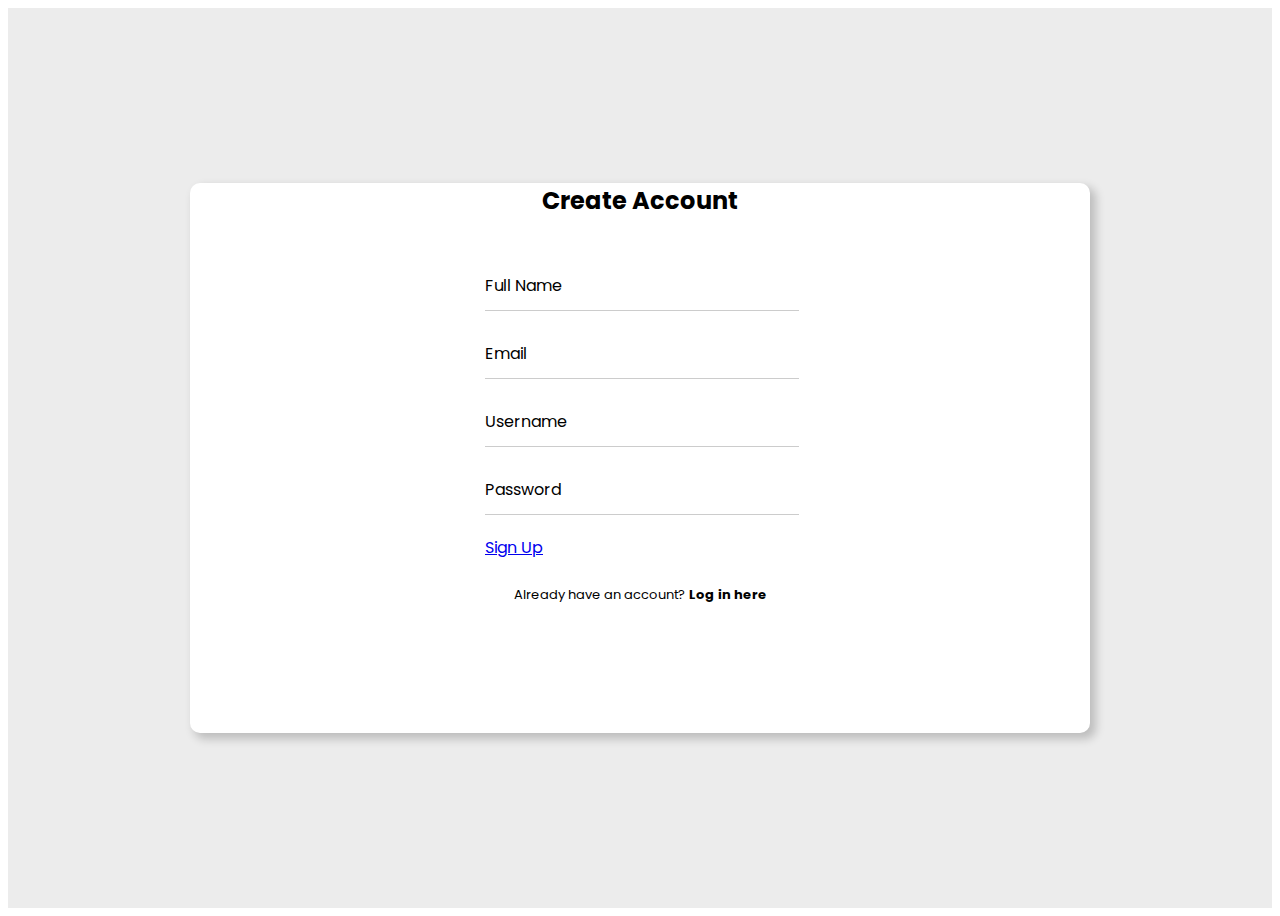
==== index.html @ 4b2dd8ff "Add files via upload" ====
<!DOCTYPE html>
<html>

<head>
    <meta charset="UTF-8">
    <meta name="viewport" content="width=device-width, initial-scale=1.0">
    <link rel="stylesheet" href="style.css">
    <link href="https://cdn.jsdelivr.net/npm/bootstrap@5.0.2/dist/css/bootstrap.min.css" rel="stylesheet"
        integrity="sha384-EVSTQN3/azprG1Anm3QDgpJLIm9Nao0Yz1ztcQTwFspd3yD65VohhpuuCOmLASjC" crossorigin="anonymous">
    <title>Manasvi : SignUp</title>
    <!-- font -->
    <link rel="preconnect" href="https://fonts.googleapis.com">
    <link rel="preconnect" href="https://fonts.gstatic.com" crossorigin>
    <link
        href="https://fonts.googleapis.com/css2?family=Poppins:ital,wght@0,100;0,200;0,300;0,400;0,500;0,600;0,700;0,800;0,900;1,100;1,200;1,300;1,400;1,500;1,600;1,700;1,800;1,900&display=swap"
        rel="stylesheet">

</head>

<body>
    <div class="wrapper">
        <div class="container main">
            <div class="row">
                <div class="col-md-6 side-image">
                </div>

                <div class="col-md-6 right">
                    <div class="input-box">
                        <header>Create Account</header>
                        <form action="#">
                            <div class="input-field">
                                <input type="text" class="input" id="fullname"  required>
                                <label for="fullaname">Full Name</label>
                            </div>
                            <div class="input-field">
                                <input type="text" class="input" id="email" required>
                                <label for="email">Email</label>
                            </div>
                            <div class="input-field">
                                <input type="text" class="input" id="username" required>
                                <label for="username">Username</label>
                            </div>
                            <div class="input-field">
                                <input type="password" class="input" id="password" required>
                                <label for="password">Password</label>
                            </div>
                            <div class="input-field">
                                <a href="home.html" class="btn bg-primary text-white">Sign Up</a>
                            </div>
                            <div class="signin">
                                <span>Already have an account? <a href="login.html">Log in here</a></span>
                            </div>
                        </form>
                    </div>
                </div>
            </div>
        </div>
    </div>
</body>

</html>
---- style.css ----
* {
    font-family: "Poppins", sans-serif;
}

.wrapper {
    background: #ececec;
    padding: 0 20px 0 20px;
}

.main {
    display: flex;
    justify-content: center;
    align-items: center;
    min-height: 100vh;
}

.side-image {
    background-image: url("Images/sapiens\ \(1\).png");
    background-position: center;
    background-size: contain;
    background-repeat: no-repeat;
    border-radius: 10px 0 0 10px;
    position: relative;
}

.row {
    width: 900px;
    height: 550px;
    border-radius: 10px;
    background: #fff;
    padding: 0px;
    box-shadow: 5px 5px 10px 1px rgba(0, 0, 0, 0.2);
}

.right {
    display: flex;
    justify-content: center;
    align-items: center;
    position: relative;
}

.input-box {
    width: 330px;
    box-sizing: border-box;
}

.side-image img {
    width: 35px;
    position: absolute;
    top: 30px;
    left: 30px;
}

.input-box header {
    font-size: 1.5rem;
    font-weight: 700;
    text-align: center;
    margin-bottom: 45px;
}

.input-field {
    display: flex;
    flex-direction: column;
    position: relative;
    padding: 0 10px 0 10px;
}

.input {
    height: 45px;
    width: 100%;
    background: transparent;
    border: none;
    border-bottom: 1px solid rgba(0, 0, 0, 0.2);
    outline: none;
    margin-bottom: 20px;
    color: #40414a;
}

.input-box .input-field label {
    position: absolute;
    top: 10px;
    left: 10px;
    pointer-events: none;
    transition: .5s;
}

.input-field input:focus~label {
    top: -10px;
    font-size: 13px;
}

.input-field input:valid~label {
    top: -10px;
    font-size: 13px;
    color: #5d5076;
}

.input-field .input:focus,
.input-field .input:valid {
    border-bottom: 1px solid #743ae1;
}

.submit {
    border: none;
    outline: none;
    height: 45px;
    background: #ececec;
    border-radius: 5px;
    transition: .4s;
}

.submit:hover {
    background: rgba(37, 95, 156, 0.937);
    color: #fff;
}

.signin {
    text-align: center;
    font-size: small;
    margin-top: 25px;
}

span a {
    text-decoration: none;
    font-weight: 700;
    color: #000;
    transition: .5s;
}

span a:hover {
    text-decoration: underline;
    color: #000;
}

@media only screen and (max-width: 768px) {
    .side-image {
        border-radius: 10px 10px 0 0;
    }

    .side-image img {
        width: 50px;
        position: absolute;
        top: 20px;
        left: 47%;
    }

    .row {
        max-width: 420px;
        width: 100%;
    }
}
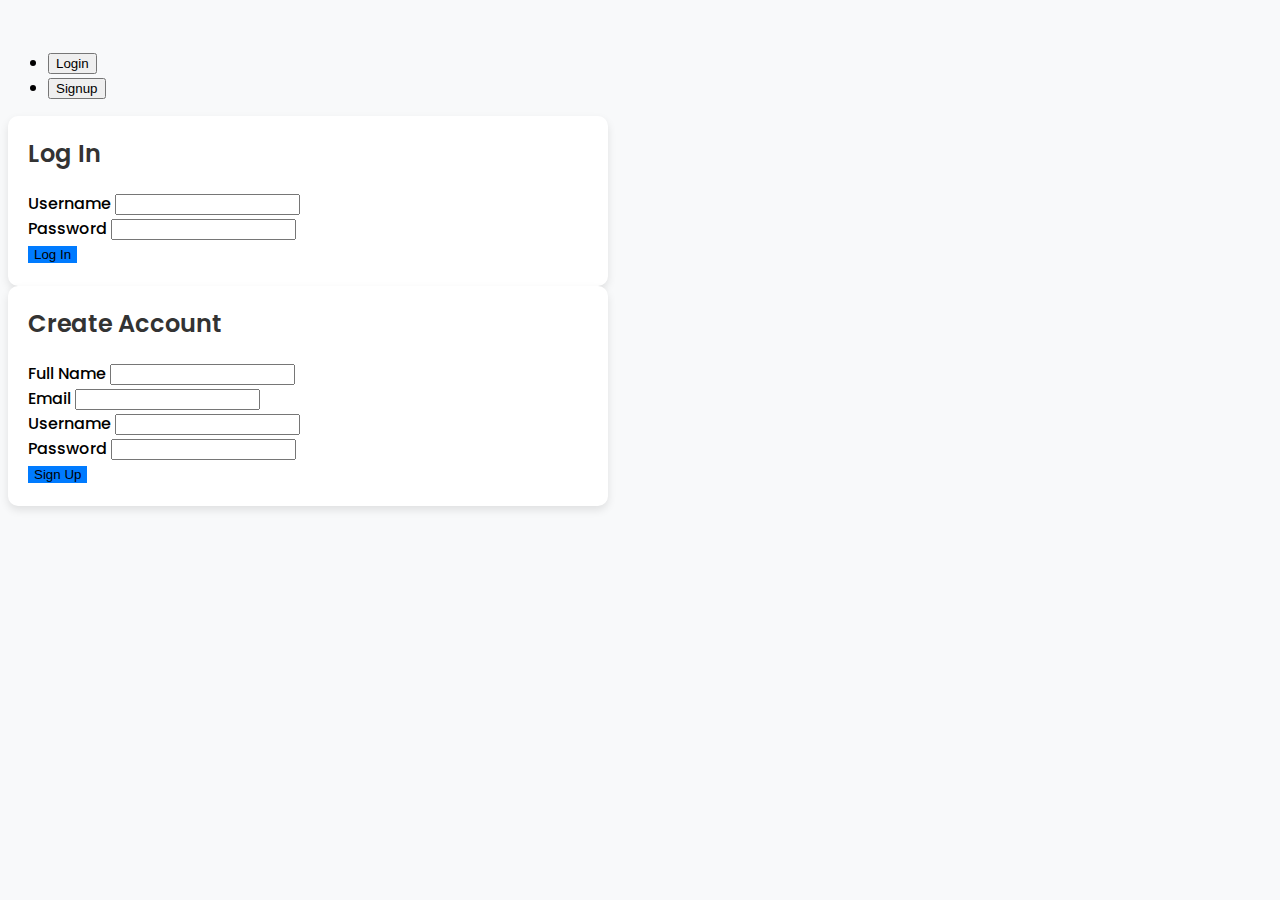
==== commit 37964e22: "Added validation" ====
--- a/index.html
+++ b/index.html
@@ -1,61 +1,269 @@
 <!DOCTYPE html>
-<html>
+<html lang="en">
 
 <head>
     <meta charset="UTF-8">
     <meta name="viewport" content="width=device-width, initial-scale=1.0">
-    <link rel="stylesheet" href="style.css">
+    <title>Login Signup</title>
+
+    <!-- Bootstrap CSS -->
     <link href="https://cdn.jsdelivr.net/npm/bootstrap@5.0.2/dist/css/bootstrap.min.css" rel="stylesheet"
         integrity="sha384-EVSTQN3/azprG1Anm3QDgpJLIm9Nao0Yz1ztcQTwFspd3yD65VohhpuuCOmLASjC" crossorigin="anonymous">
-    <title>Manasvi : SignUp</title>
-    <!-- font -->
-    <link rel="preconnect" href="https://fonts.googleapis.com">
-    <link rel="preconnect" href="https://fonts.gstatic.com" crossorigin>
-    <link
-        href="https://fonts.googleapis.com/css2?family=Poppins:ital,wght@0,100;0,200;0,300;0,400;0,500;0,600;0,700;0,800;0,900;1,100;1,200;1,300;1,400;1,500;1,600;1,700;1,800;1,900&display=swap"
+
+    <!-- Font Awesome Icons -->
+    <link rel="stylesheet" href="https://cdnjs.cloudflare.com/ajax/libs/font-awesome/6.6.0/css/all.min.css"
+        integrity="sha512-Kc323vGBEqzTmouAECnVceyQqyqdsSiqLQISBL29aUW4U/M7pSPA/gEUZQqv1cwx4OnYxTxve5UMg5GT6L4JJg=="
+        crossorigin="anonymous" referrerpolicy="no-referrer" />
+
+    <!-- Google Fonts -->
+    <link href="https://fonts.googleapis.com/css2?family=Poppins:wght@300;400;500;600;700&display=swap"
         rel="stylesheet">
 
+    <!-- Custom CSS -->
+    <style>
+        body {
+            font-family: 'Poppins', sans-serif;
+            background-color: #f8f9fa;
+        }
+
+        .container {
+            margin-top: 50px;
+            max-width: 600px;
+        }
+
+        .input-box {
+            background: #ffffff;
+            padding: 20px;
+            border-radius: 10px;
+            box-shadow: 0 4px 8px rgba(0, 0, 0, 0.1);
+        }
+
+        header {
+            font-size: 24px;
+            font-weight: 600;
+            margin-bottom: 20px;
+            color: #333;
+        }
+
+        .form-label {
+            font-weight: 500;
+        }
+
+        .btn-primary {
+            background-color: #007bff;
+            border: none;
+        }
+
+        .btn-primary:hover {
+            background-color: #0056b3;
+        }
+
+        .text-danger {
+            font-size: 12px;
+        }
+
+        .signin {
+            margin-top: 15px;
+            font-size: 14px;
+        }
+
+        .signin a {
+            color: #007bff;
+            text-decoration: none;
+        }
+
+        .signin a:hover {
+            text-decoration: underline;
+        }
+    </style>
 </head>
 
 <body>
-    <div class="wrapper">
-        <div class="container main">
-            <div class="row">
-                <div class="col-md-6 side-image">
-                </div>
-
-                <div class="col-md-6 right">
-                    <div class="input-box">
-                        <header>Create Account</header>
-                        <form action="#">
-                            <div class="input-field">
-                                <input type="text" class="input" id="fullname"  required>
-                                <label for="fullaname">Full Name</label>
-                            </div>
-                            <div class="input-field">
-                                <input type="text" class="input" id="email" required>
-                                <label for="email">Email</label>
-                            </div>
-                            <div class="input-field">
-                                <input type="text" class="input" id="username" required>
-                                <label for="username">Username</label>
-                            </div>
-                            <div class="input-field">
-                                <input type="password" class="input" id="password" required>
-                                <label for="password">Password</label>
-                            </div>
-                            <div class="input-field">
-                                <a href="home.html" class="btn bg-primary text-white">Sign Up</a>
-                            </div>
-                            <div class="signin">
-                                <span>Already have an account? <a href="login.html">Log in here</a></span>
-                            </div>
-                        </form>
+    <div class="container">
+        <div class="d-flex justify-content-center">
+            <ul class="nav nav-pills mb-3" id="pills-tab" role="tablist">
+                <li class="nav-item" role="presentation">
+                    <button class="nav-link active" id="pills-home-tab" data-bs-toggle="pill"
+                        data-bs-target="#pills-home" type="button" role="tab" aria-controls="pills-home"
+                        aria-selected="true">Login</button>
+                </li>
+                <li class="nav-item" role="presentation">
+                    <button class="nav-link" id="pills-profile-tab" data-bs-toggle="pill"
+                        data-bs-target="#pills-profile" type="button" role="tab" aria-controls="pills-profile"
+                        aria-selected="false">Signup</button>
+                </li>
+            </ul>
+        </div>
+
+        <div class="tab-content" id="pills-tabContent">
+            <!-- Login Form -->
+            <div class="tab-pane fade show active" id="pills-home" role="tabpanel" aria-labelledby="pills-home-tab">
+                <div class="input-box">
+                    <div class="d-flex justify-content-center">
+                        <header>Log In</header>
                     </div>
+                   
+                    <form name="login_form" onsubmit="return validateLogin();">
+                        <div class="mb-3">
+                            <label for="loginUsername" class="form-label">Username</label>
+                            <input type="text" id="loginUsername" class="form-control" name="u_name">
+                            <small class="text-danger" id="login-username-validation"></small>
+                        </div>
+                        <div class="mb-3">
+                            <label for="loginPassword" class="form-label">Password</label>
+                            <input type="password" id="loginPassword" class="form-control" name="u_pass">
+                            <small class="text-danger" id="login-password-validation"></small>
+                        </div>
+                        <div class="mb-3">
+                            <button type="submit" class="btn btn-primary w-100">Log In</button>
+                        </div>
+                        <!-- <div class="signin text-center">
+                            <span>Don't have an account? <a href="#">Sign Up here</a></span>
+                        </div> -->
+                    </form>
                 </div>
             </div>
+            <!-- login form end -->
+
+            <!-- Signup Form -->
+            <div class="tab-pane fade" id="pills-profile" role="tabpanel" aria-labelledby="pills-profile-tab">
+                <div class="input-box">
+                    <div class="d-flex justify-content-center">
+                        <header>Create Account</header>
+                    </div>
+                    <form name="signup_form" onsubmit="return validateSignup();">
+                        <div class="mb-3">
+                            <label for="signupFullName" class="form-label">Full Name</label>
+                            <input type="text" id="signupFullName" class="form-control" name="full-name">
+                            <small class="text-danger" id="signup-fullname-validation"></small>
+                        </div>
+                        <div class="mb-3">
+                            <label for="signupEmail" class="form-label">Email</label>
+                            <input type="email" id="signupEmail" class="form-control" name="u_email">
+                            <small class="text-danger" id="signup-email-validation"></small>
+                        </div>
+                        <div class="mb-3">
+                            <label for="signupUsername" class="form-label">Username</label>
+                            <input type="text" id="signupUsername" class="form-control" name="u_name">
+                            <small class="text-danger" id="signup-username-validation"></small>
+                        </div>
+                        <div class="mb-3">
+                            <label for="signupPassword" class="form-label">Password</label>
+                            <input type="password" id="signupPassword" class="form-control" name="u_pass">
+                            <small class="text-danger" id="signup-password-validation"></small>
+                        </div>
+                        <div class="mb-3">
+                            <button type="submit" class="btn btn-primary w-100">Sign Up</button>
+                        </div>
+                        <!-- <div class="signin text-center">
+                            <span>Already have an account? <a href="#">Log in here</a></span>
+                        </div> -->
+                    </form>
+                </div>
+            </div>
+            <!-- signup form end -->
         </div>
     </div>
+
+    <!-- Bootstrap JS -->
+    <script src="https://cdn.jsdelivr.net/npm/bootstrap@5.0.2/dist/js/bootstrap.bundle.min.js"
+        integrity="sha384-MrcW6ZMFYlzcLA8Nl+NtUVF0sA7MsXsP1UyJoMp4YLEuNSfAP+JcXn/tWtIaxVXM"
+        crossorigin="anonymous"></script>
+
+    <!-- Login Validation Script -->
+    <script>
+        function validateLogin() {
+            let isValid = true;
+
+            const loginUsername = document.getElementById('loginUsername');
+            const loginUsernameValidation = document.getElementById('login-username-validation');
+            if (loginUsername.value.trim() === "") {
+                loginUsername.classList.add('is-invalid');
+                loginUsernameValidation.innerText = "Username is required.";
+                isValid = false;
+            } else {
+                loginUsername.classList.remove('is-invalid');
+                loginUsername.classList.add('is-valid');
+                loginUsernameValidation.innerText = "";
+            }
+
+            const loginPassword = document.getElementById('loginPassword');
+            const loginPasswordValidation = document.getElementById('login-password-validation');
+            if (loginPassword.value.trim() === "") {
+                loginPassword.classList.add('is-invalid');
+                loginPasswordValidation.innerText = "Password is required.";
+                isValid = false;
+            } else {
+                loginPassword.classList.remove('is-invalid');
+                loginPassword.classList.add('is-valid');
+                loginPasswordValidation.innerText = "";
+            }
+
+            return isValid;
+        }
+    </script>
+
+    <!-- Signup Validation Script -->
+    <script>
+        function validateSignup() {
+            let isValid = true;
+
+            // Full Name Validation
+            const fullname = document.getElementById('signupFullName');
+            const fullnameValidation = document.getElementById('signup-fullname-validation');
+            if (fullname.value.trim() === "") {
+                fullname.classList.add('is-invalid');
+                fullnameValidation.innerText = "Full Name is required.";
+                isValid = false;
+            } else {
+                fullname.classList.remove('is-invalid');
+                fullname.classList.add('is-valid');
+                fullnameValidation.innerText = "";
+            }
+
+            // Email Validation
+            const email = document.getElementById('signupEmail');
+            const emailValidation = document.getElementById('signup-email-validation');
+            const emailPattern = /^[^\s@]+@[^\s@]+\.[^\s@]+$/;
+            if (email.value.trim() === "" || !emailPattern.test(email.value)) {
+                email.classList.add('is-invalid');
+                emailValidation.innerText = "Valid Email is required.";
+                isValid = false;
+            } else {
+                email.classList.remove('is-invalid');
+                email.classList.add('is-valid');
+                emailValidation.innerText = "";
+            }
+
+            // Username Validation
+            const username = document.getElementById('signupUsername');
+            const usernameValidation = document.getElementById('signup-username-validation');
+            if (username.value.trim() === "") {
+                username.classList.add('is-invalid');
+                usernameValidation.innerText = "Username is required.";
+                isValid = false;
+            } else {
+                username.classList.remove('is-invalid');
+                username.classList.add('is-valid');
+                usernameValidation.innerText = "";
+            }
+
+            // Password Validation
+            const password = document.getElementById('signupPassword');
+            const passwordValidation = document.getElementById('signup-password-validation');
+            if (password.value.trim() === "") {
+                password.classList.add('is-invalid');
+                passwordValidation.innerText = "Password is required.";
+                isValid = false;
+            } else {
+                password.classList.remove('is-invalid');
+                password.classList.add('is-valid');
+                passwordValidation.innerText = "";
+            }
+
+            return isValid;
+        }
+    </script>
 </body>
 
 </html>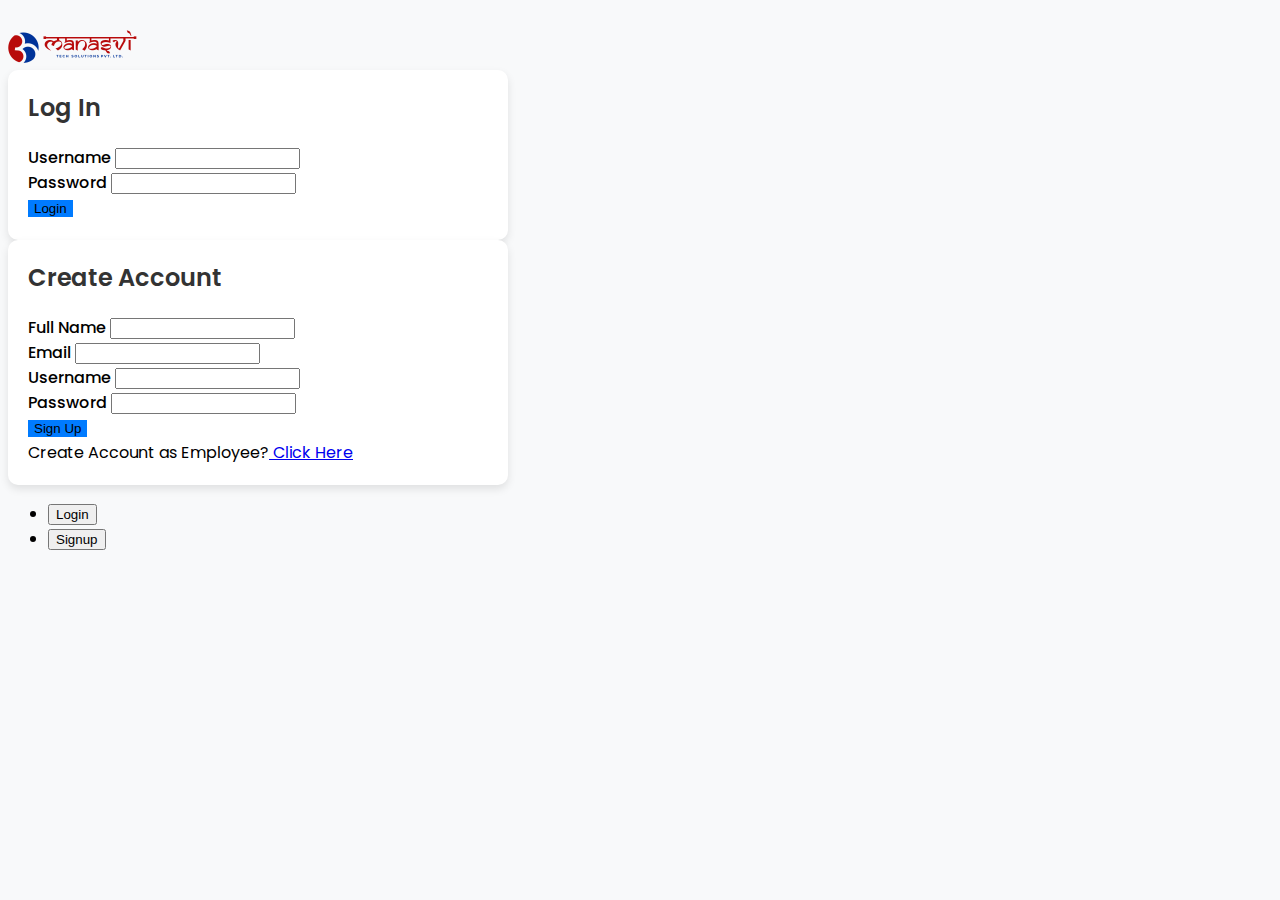
==== commit 7844d597: "loginandSignup Sectoin changes" ====
--- a/index.html
+++ b/index.html
@@ -27,8 +27,8 @@
         }
 
         .container {
-            margin-top: 50px;
-            max-width: 600px;
+            margin-top: 30px;
+            max-width: 500px;
         }
 
         .input-box {
@@ -80,7 +80,82 @@
 
 <body>
     <div class="container">
-        <div class="d-flex justify-content-center">
+        <div class="row justify-content-center mb-3">
+            <img src="Images/M_logo.png" alt="Manasvi Logo" class="w-50 ">
+        </div>
+       
+
+        <div class="tab-content" id="pills-tabContent">
+            <!-- Login Form -->
+            <div class="tab-pane fade show active" id="pills-home" role="tabpanel" aria-labelledby="pills-home-tab">
+                <div class="input-box">
+                    <div class="d-flex justify-content-center">
+                        <header>Log In</header>
+                    </div>
+                   
+                    <form name="login_form" onsubmit="return validateLogin();">
+                        <div class="mb-3">
+                            <label for="loginUsername" class="form-label">Username</label>
+                            <input type="text" id="loginUsername" class="form-control" name="u_name">
+                            <small class="text-danger" id="login-username-validation"></small>
+                        </div>
+                        <div class="mb-3">
+                            <label for="loginPassword" class="form-label">Password</label>
+                            <input type="password" id="loginPassword" class="form-control" name="u_pass">
+                            <small class="text-danger" id="login-password-validation"></small>
+                        </div>
+                        <div class="row d-flex justify-content-center">
+                            <div class="mb-3 w-25 ">
+                                <button type="submit" class="btn btn-primary w-100">Login</button>
+                            </div>
+                        </div>
+                    </form>
+                </div>
+            </div>
+            <!-- login form end -->
+
+            <!-- Signup Form -->
+            <div class="tab-pane fade" id="pills-profile" role="tabpanel" aria-labelledby="pills-profile-tab">
+                <div class="input-box">
+                    <div class="d-flex justify-content-center">
+                        <header>Create Account</header>
+                    </div>
+                    <form name="signup_form" onsubmit="return validateSignup();">
+                        <div class="mb-3">
+                            <label for="signupFullName" class="form-label">Full Name</label>
+                            <input type="text" id="signupFullName" class="form-control" name="full-name">
+                            <small class="text-danger" id="signup-fullname-validation"></small>
+                        </div>
+                        <div class="mb-3">
+                            <label for="signupEmail" class="form-label">Email</label>
+                            <input type="email" id="signupEmail" class="form-control" name="u_email">
+                            <small class="text-danger" id="signup-email-validation"></small>
+                        </div>
+                        <div class="mb-3">
+                            <label for="signupUsername" class="form-label">Username</label>
+                            <input type="text" id="signupUsername" class="form-control" name="u_name">
+                            <small class="text-danger" id="signup-username-validation"></small>
+                        </div>
+                        <div class="mb-3">
+                            <label for="signupPassword" class="form-label">Password</label>
+                            <input type="password" id="signupPassword" class="form-control" name="u_pass">
+                            <small class="text-danger" id="signup-password-validation"></small>
+                        </div>
+                        <div class="row d-flex justify-content-center">
+                            <div class="mb-3 w-25 ">
+                                <button type="submit" class="btn btn-primary w-100">Sign Up</button>
+                            </div>
+                        </div>
+                        <div class="text-center">
+                            <span>Create Account as Employee?<a href="employee-signup.html"> Click Here</a></span>
+                        </div>
+                    </form>
+                </div>
+            </div>
+            <!-- signup form end -->
+        </div>
+
+        <div class="d-flex justify-content-center mt-3">
             <ul class="nav nav-pills mb-3" id="pills-tab" role="tablist">
                 <li class="nav-item" role="presentation">
                     <button class="nav-link active" id="pills-home-tab" data-bs-toggle="pill"
@@ -94,75 +169,6 @@
                 </li>
             </ul>
         </div>
-
-        <div class="tab-content" id="pills-tabContent">
-            <!-- Login Form -->
-            <div class="tab-pane fade show active" id="pills-home" role="tabpanel" aria-labelledby="pills-home-tab">
-                <div class="input-box">
-                    <div class="d-flex justify-content-center">
-                        <header>Log In</header>
-                    </div>
-                   
-                    <form name="login_form" onsubmit="return validateLogin();">
-                        <div class="mb-3">
-                            <label for="loginUsername" class="form-label">Username</label>
-                            <input type="text" id="loginUsername" class="form-control" name="u_name">
-                            <small class="text-danger" id="login-username-validation"></small>
-                        </div>
-                        <div class="mb-3">
-                            <label for="loginPassword" class="form-label">Password</label>
-                            <input type="password" id="loginPassword" class="form-control" name="u_pass">
-                            <small class="text-danger" id="login-password-validation"></small>
-                        </div>
-                        <div class="mb-3">
-                            <button type="submit" class="btn btn-primary w-100">Log In</button>
-                        </div>
-                        <!-- <div class="signin text-center">
-                            <span>Don't have an account? <a href="#">Sign Up here</a></span>
-                        </div> -->
-                    </form>
-                </div>
-            </div>
-            <!-- login form end -->
-
-            <!-- Signup Form -->
-            <div class="tab-pane fade" id="pills-profile" role="tabpanel" aria-labelledby="pills-profile-tab">
-                <div class="input-box">
-                    <div class="d-flex justify-content-center">
-                        <header>Create Account</header>
-                    </div>
-                    <form name="signup_form" onsubmit="return validateSignup();">
-                        <div class="mb-3">
-                            <label for="signupFullName" class="form-label">Full Name</label>
-                            <input type="text" id="signupFullName" class="form-control" name="full-name">
-                            <small class="text-danger" id="signup-fullname-validation"></small>
-                        </div>
-                        <div class="mb-3">
-                            <label for="signupEmail" class="form-label">Email</label>
-                            <input type="email" id="signupEmail" class="form-control" name="u_email">
-                            <small class="text-danger" id="signup-email-validation"></small>
-                        </div>
-                        <div class="mb-3">
-                            <label for="signupUsername" class="form-label">Username</label>
-                            <input type="text" id="signupUsername" class="form-control" name="u_name">
-                            <small class="text-danger" id="signup-username-validation"></small>
-                        </div>
-                        <div class="mb-3">
-                            <label for="signupPassword" class="form-label">Password</label>
-                            <input type="password" id="signupPassword" class="form-control" name="u_pass">
-                            <small class="text-danger" id="signup-password-validation"></small>
-                        </div>
-                        <div class="mb-3">
-                            <button type="submit" class="btn btn-primary w-100">Sign Up</button>
-                        </div>
-                        <!-- <div class="signin text-center">
-                            <span>Already have an account? <a href="#">Log in here</a></span>
-                        </div> -->
-                    </form>
-                </div>
-            </div>
-            <!-- signup form end -->
-        </div>
     </div>
 
     <!-- Bootstrap JS -->
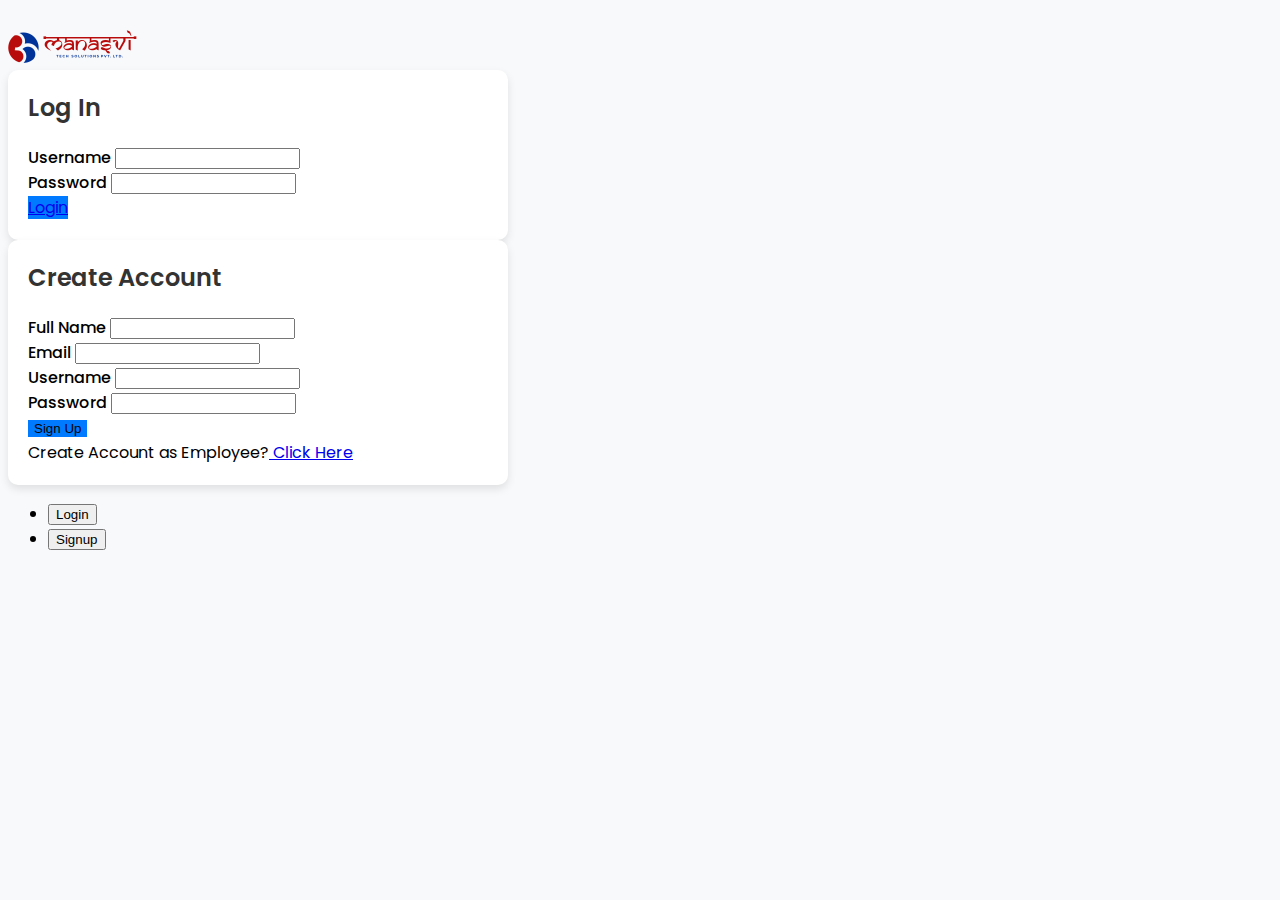
==== commit 1253c947: "button added" ====
--- a/index.html
+++ b/index.html
@@ -106,7 +106,8 @@
                         </div>
                         <div class="row d-flex justify-content-center">
                             <div class="mb-3 w-25 ">
-                                <button type="submit" class="btn btn-primary w-100">Login</button>
+                                <!-- <button type="submit" class="btn btn-primary w-100">Login</button> -->
+                                 <a href="home.html" class="btn btn-primary">Login</a>
                             </div>
                         </div>
                     </form>
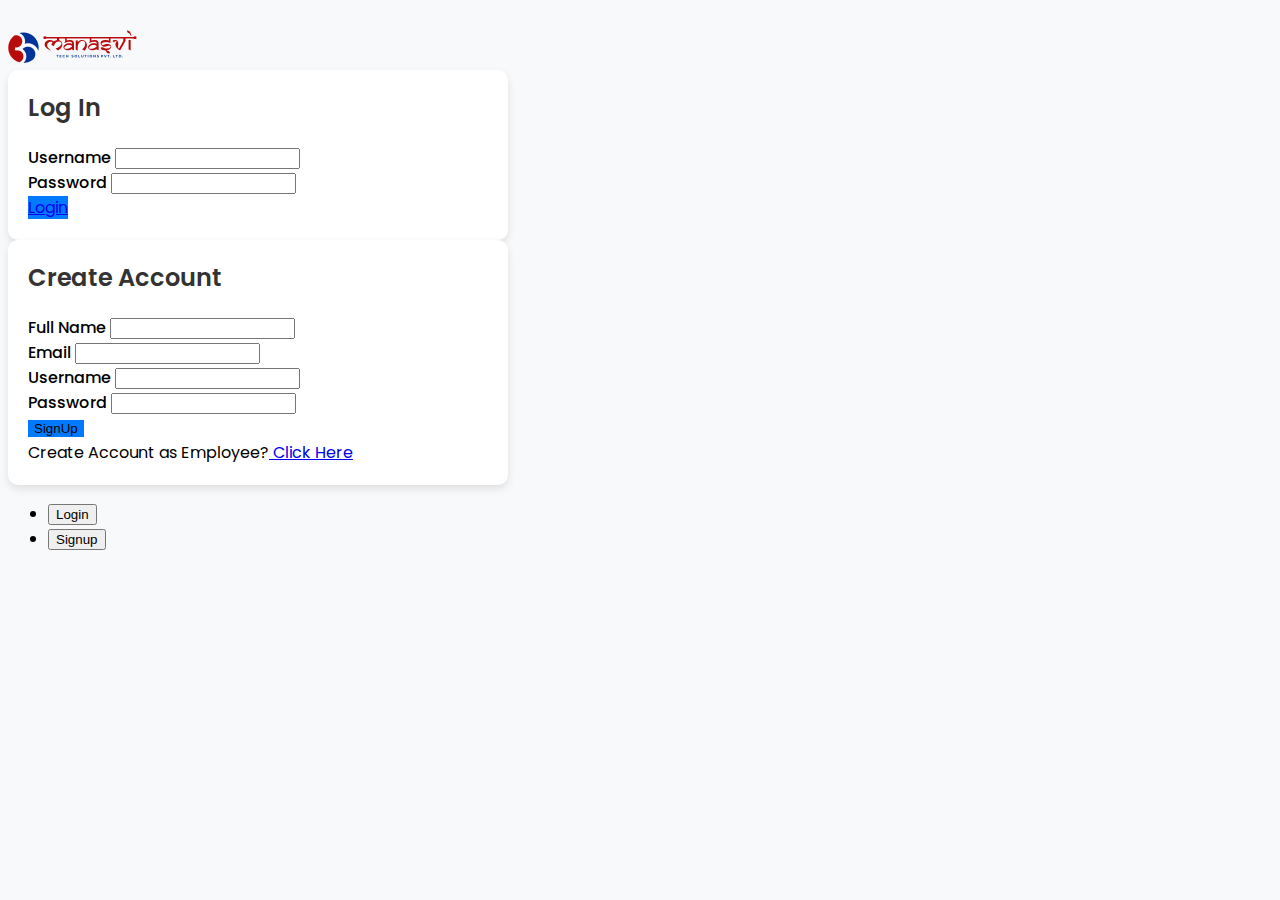
==== commit b1ae9b94: "signupbutton changes" ====
--- a/index.html
+++ b/index.html
@@ -144,7 +144,7 @@
                         </div>
                         <div class="row d-flex justify-content-center">
                             <div class="mb-3 w-25 ">
-                                <button type="submit" class="btn btn-primary w-100">Sign Up</button>
+                                <button type="submit" class="btn btn-primary ">SignUp</button>
                             </div>
                         </div>
                         <div class="text-center">
@@ -209,6 +209,7 @@
             return isValid;
         }
     </script>
+     <!-- Login Validation Script End -->
 
     <!-- Signup Validation Script -->
     <script>
@@ -271,6 +272,7 @@
             return isValid;
         }
     </script>
+    <!-- Signup Validation Script End-->
 </body>
 
 </html>